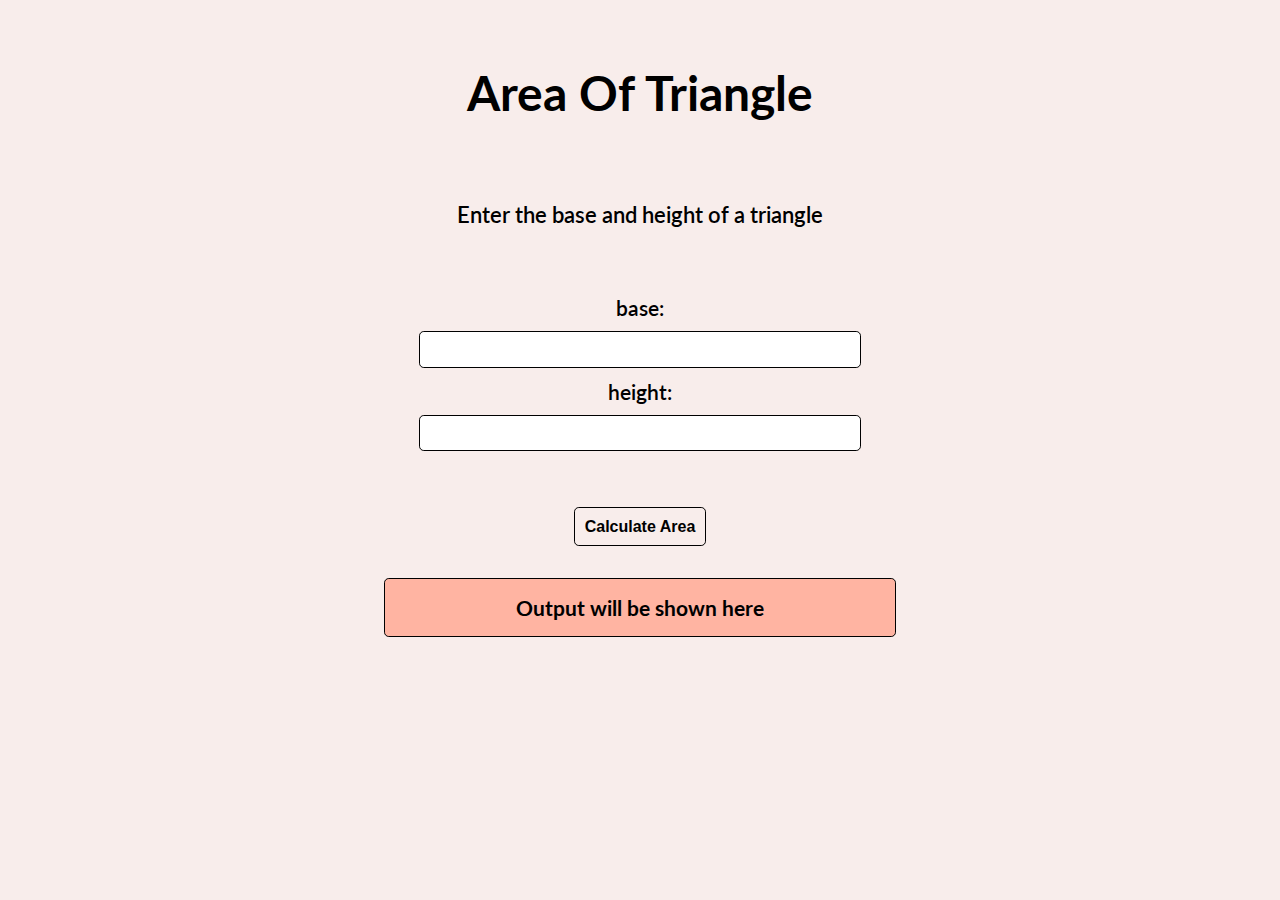
==== area.html @ 803aa3f3 "initial commit" ====
<!DOCTYPE html>
<html lang="en">
  <head>
    <meta charset="UTF-8" />
    <meta http-equiv="X-UA-Compatible" content="IE=edge" />
    <meta name="viewport" content="width=device-width, initial-scale=1.0" />
    <link rel="stylesheet" href="area.css" />
    <title>Area Of Triangle</title>
  </head>
  <body>
    <h1 id="heading">Area Of Triangle</h1>
    <p id="description">Enter the base and height of a triangle</p>
    <div class="input-container">
      <label>base: </label>
      <input type="number" class="side-input" />

      <label>height: </label>
      <input type="number" class="side-input" />
    </div>

    <button id="area-btn">Calculate Area</button>

    <div id="output">Output will be shown here</div>

    <script src="area.js" type="text/javascript"></script>
  </body>
</html>
---- area.css ----
@import url("https://fonts.googleapis.com/css2?family=Lato:wght@400;700;900&display=swap");

* {
  margin: 0;
  padding: 0;
  box-sizing: border-box;
}
body {
  background-color: #f8edeb;

  font-family: "Lato", sans-serif;
}
#heading {
  text-align: center;
  padding: 1rem;
  font-size: 3rem;
  margin: 3rem 0;
}
#description {
  font-weight: 600;
  width: 60%;
  margin: auto;
  text-align: center;
  font-size: 1.4rem;
  padding: 1rem;
}
.input-container {
  padding: 1rem;
  width: 60%;
  margin: 2rem auto;
}

input {
  padding: 0.6rem;
  width: 60%;
  display: block;
  border-radius: 0.3rem;
  border: 1px solid black;
  margin: 0.5rem auto;
}
label {
  display: block;
  font-size: 1.3rem;
  font-weight: 600;
  padding: 0.2rem;
  text-align: center;
}
#area-btn {
  display: block;
  margin: 1rem auto;
  padding: 0.6rem;
  border-radius: 0.3rem;
  font-size: 1rem;
  border: 1px solid black;
  font-weight: bold;
  background-color: transparent;
  cursor: pointer;
}
#area-btn:hover {
  background-color: #ffb4a2;
}
#output {
  background-color: #ffb4a2;
  margin: 2rem auto;
  width: 40%;
  text-align: center;
  padding: 1rem;
  font-size: 1.3rem;
  font-weight: bold;
  border-radius: 0.3rem;
  border: 1px solid black;
}
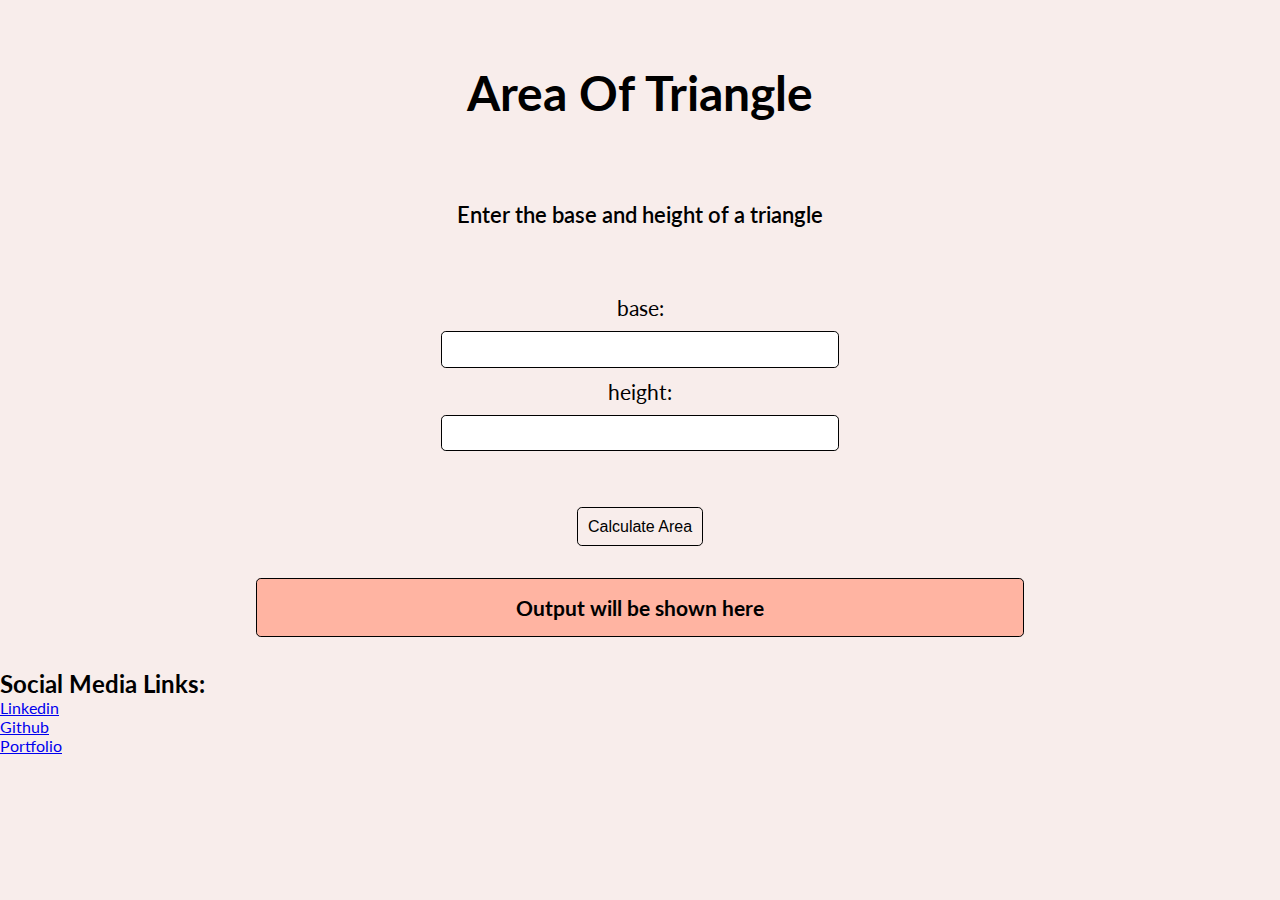
==== commit 776583bd: "feat : footer added" ====
--- a/area.html
+++ b/area.html
@@ -21,6 +21,22 @@
     <button id="area-btn">Calculate Area</button>
 
     <div id="output">Output will be shown here</div>
+    <footer>
+      <h2>Social Media Links:</h2>
+      <ul>
+        <li class="footer-link">
+          <a href="https://www.linkedin.com/in/priyanka-prajapati-853098146/"
+            target="_blank">Linkedin</a
+          >
+        </li>
+        <li class="footer-link">
+          <a href="https://github.com/prajapati-priyanka"  target="_blank">Github</a>
+        </li>
+        <li class="footer-link">
+          <a href="https://priyanka-prajapati.netlify.app/"  target="_blank">Portfolio</a>
+        </li>
+      </ul>
+    </footer>
 
     <script src="area.js" type="text/javascript"></script>
   </body>
--- a/area.css
+++ b/area.css
@@ -18,7 +18,6 @@
 }
 #description {
   font-weight: 600;
-  width: 60%;
   margin: auto;
   text-align: center;
   font-size: 1.4rem;
@@ -26,13 +25,13 @@
 }
 .input-container {
   padding: 1rem;
-  width: 60%;
+  max-width: 600px;
   margin: 2rem auto;
 }
 
 input {
   padding: 0.6rem;
-  width: 60%;
+  width: 70%;
   display: block;
   border-radius: 0.3rem;
   border: 1px solid black;
@@ -41,28 +40,28 @@
 label {
   display: block;
   font-size: 1.3rem;
-  font-weight: 600;
   padding: 0.2rem;
   text-align: center;
 }
 #area-btn {
   display: block;
-  margin: 1rem auto;
+  margin: 0 auto;
   padding: 0.6rem;
   border-radius: 0.3rem;
   font-size: 1rem;
   border: 1px solid black;
-  font-weight: bold;
+  font-weight: 300;
   background-color: transparent;
   cursor: pointer;
 }
 #area-btn:hover {
   background-color: #ffb4a2;
+  font-weight: bold;
 }
 #output {
   background-color: #ffb4a2;
   margin: 2rem auto;
-  width: 40%;
+  width: 60%;
   text-align: center;
   padding: 1rem;
   font-size: 1.3rem;
